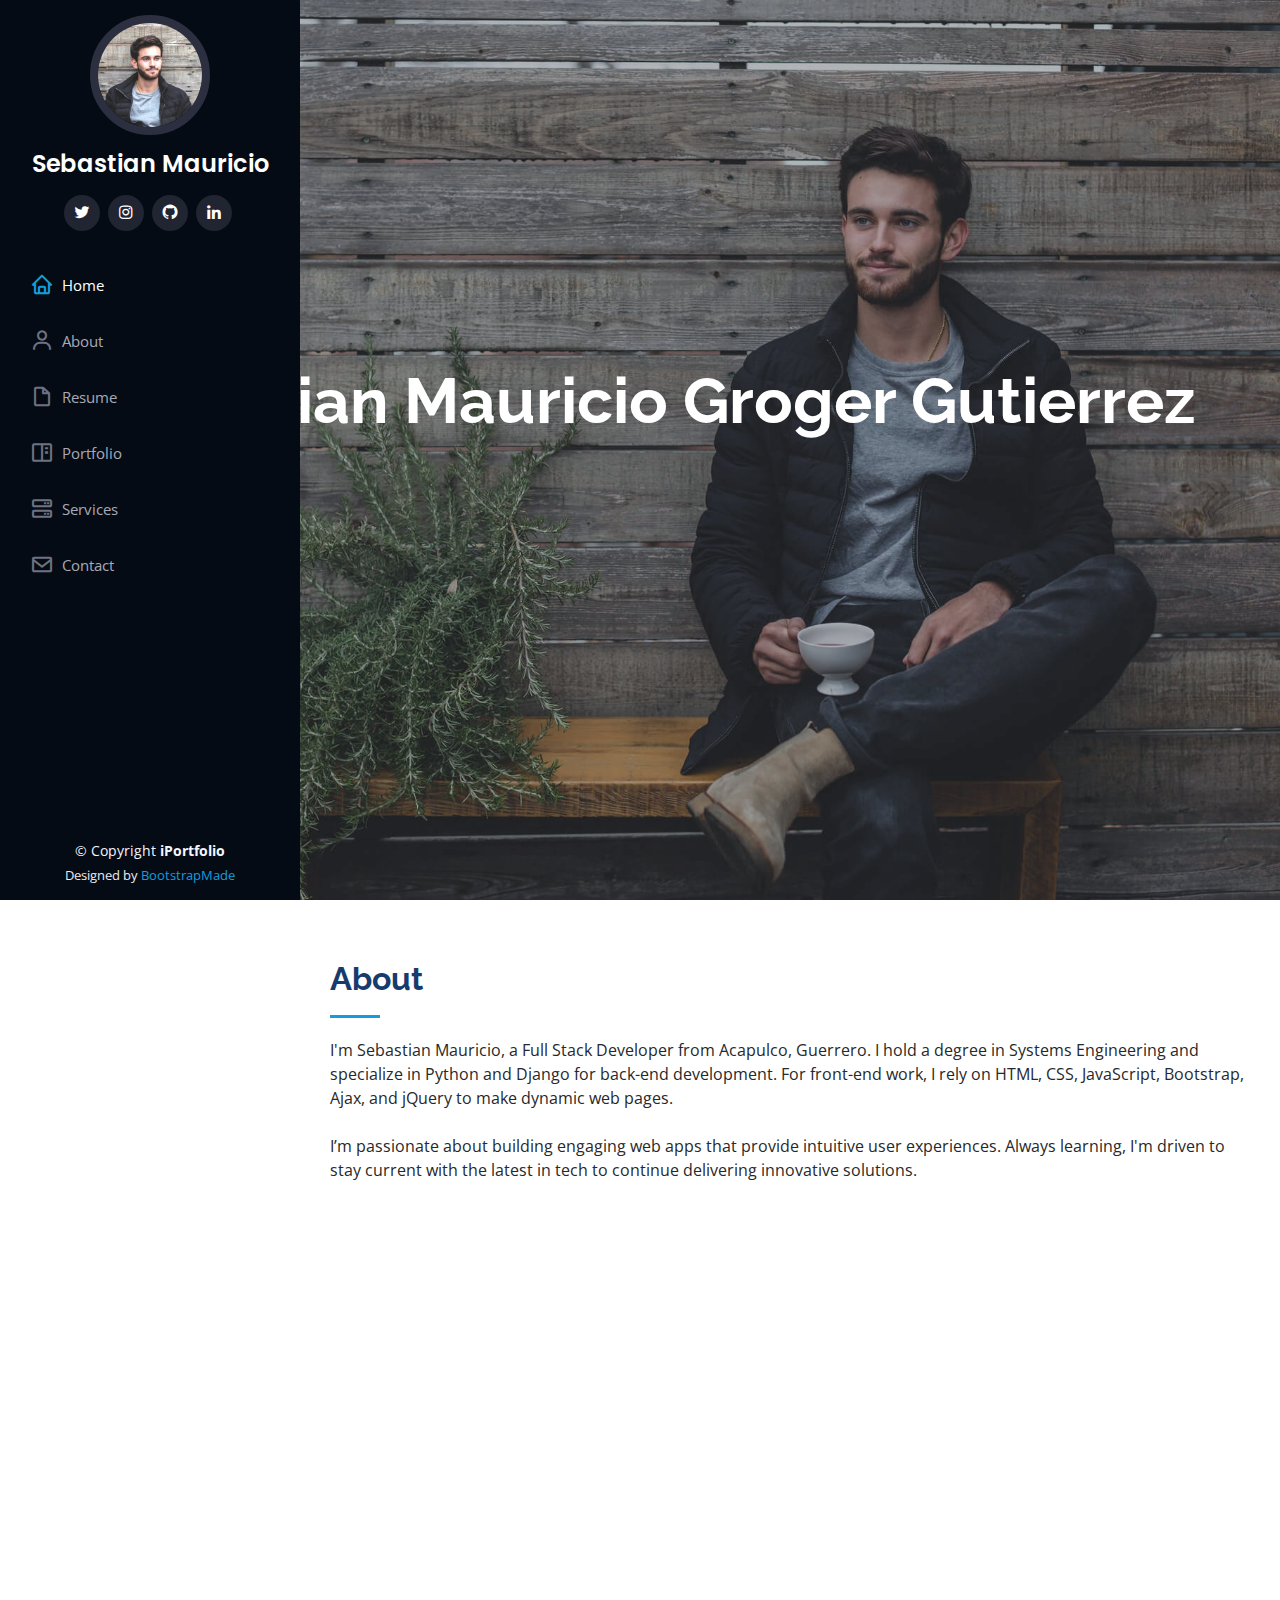
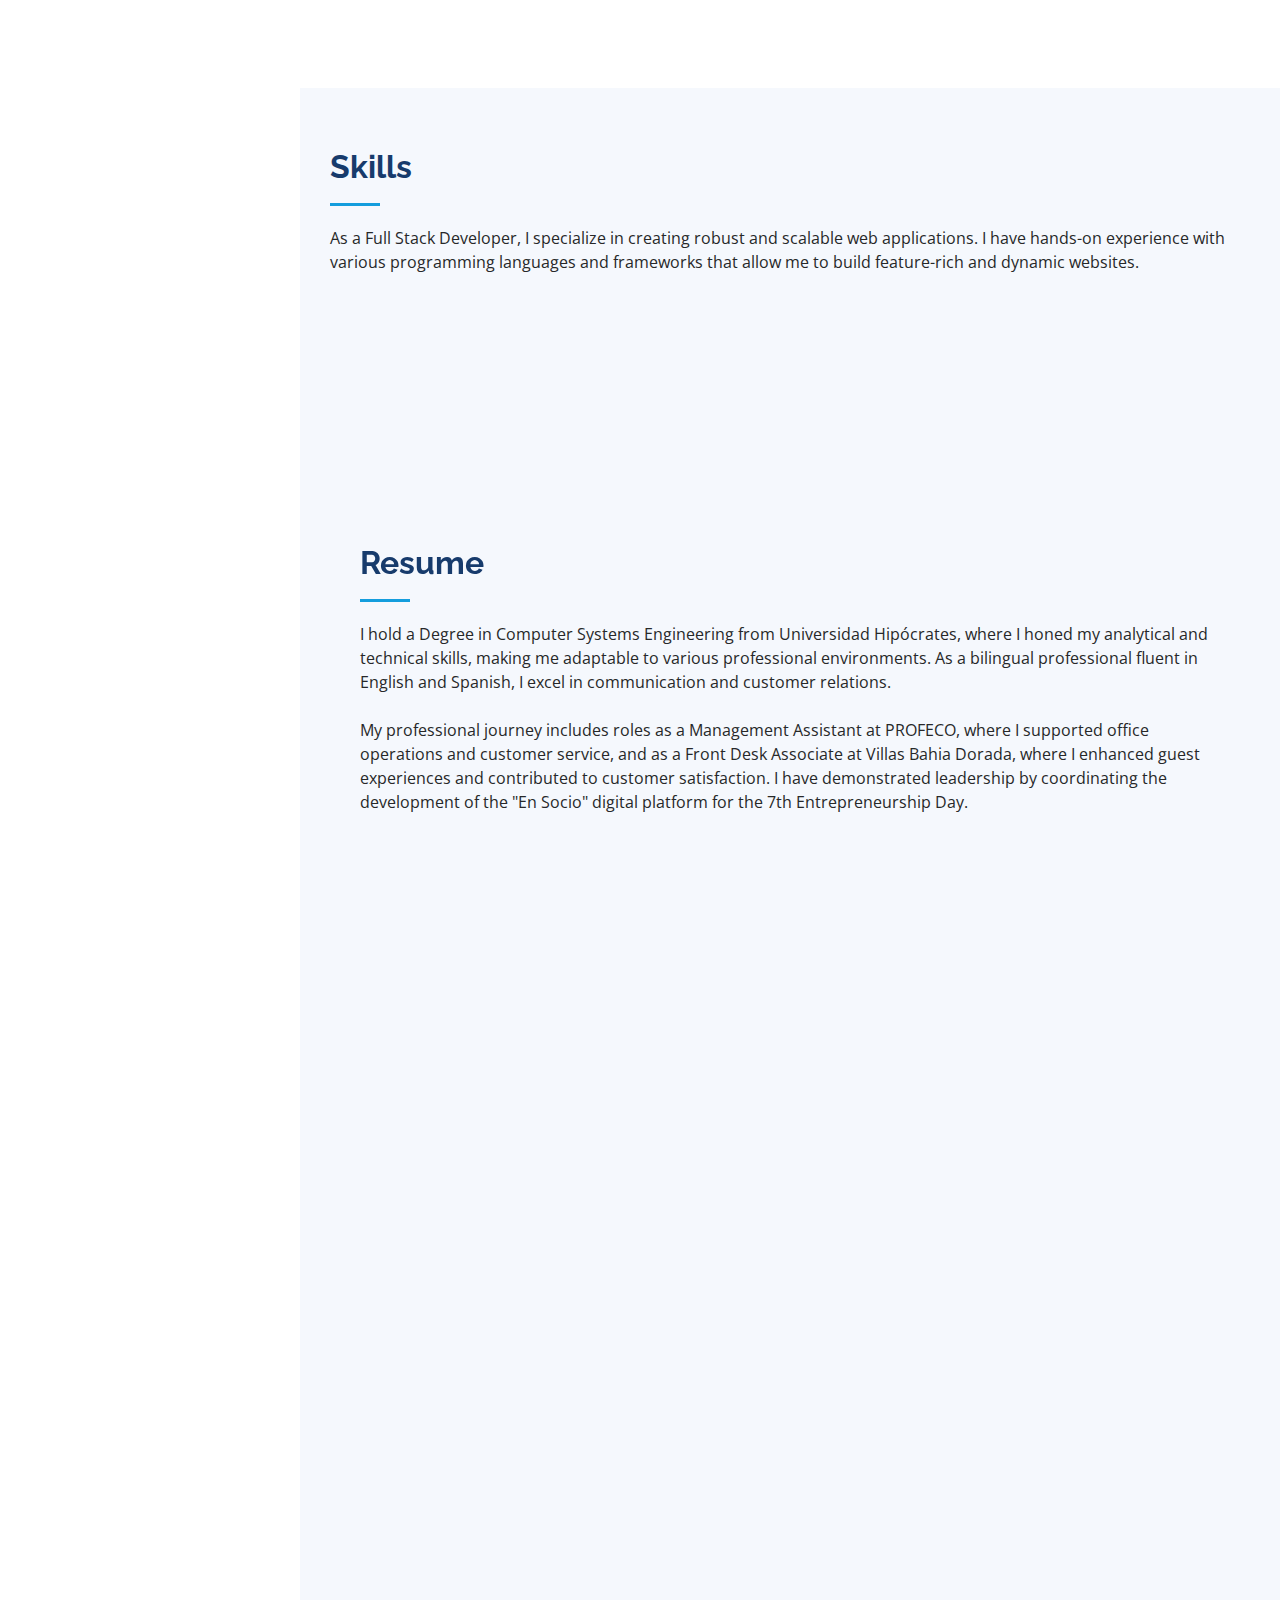
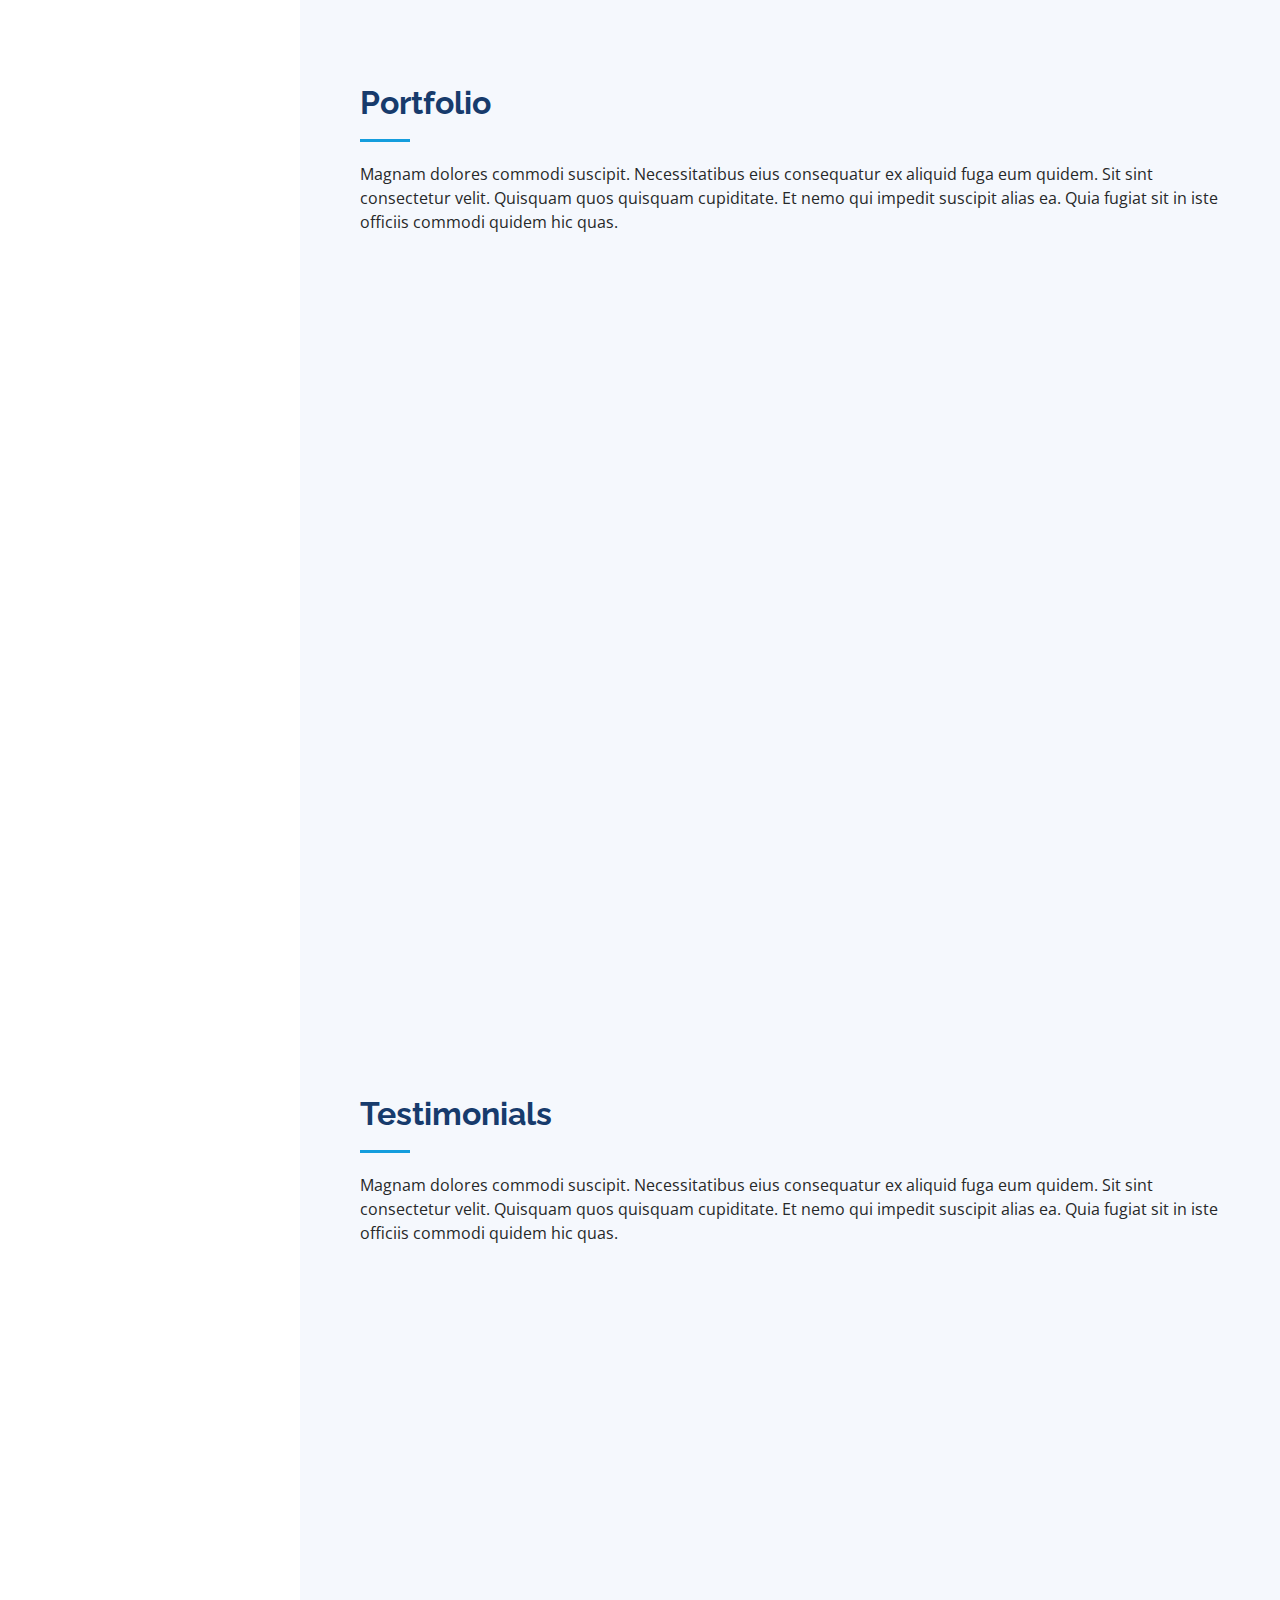
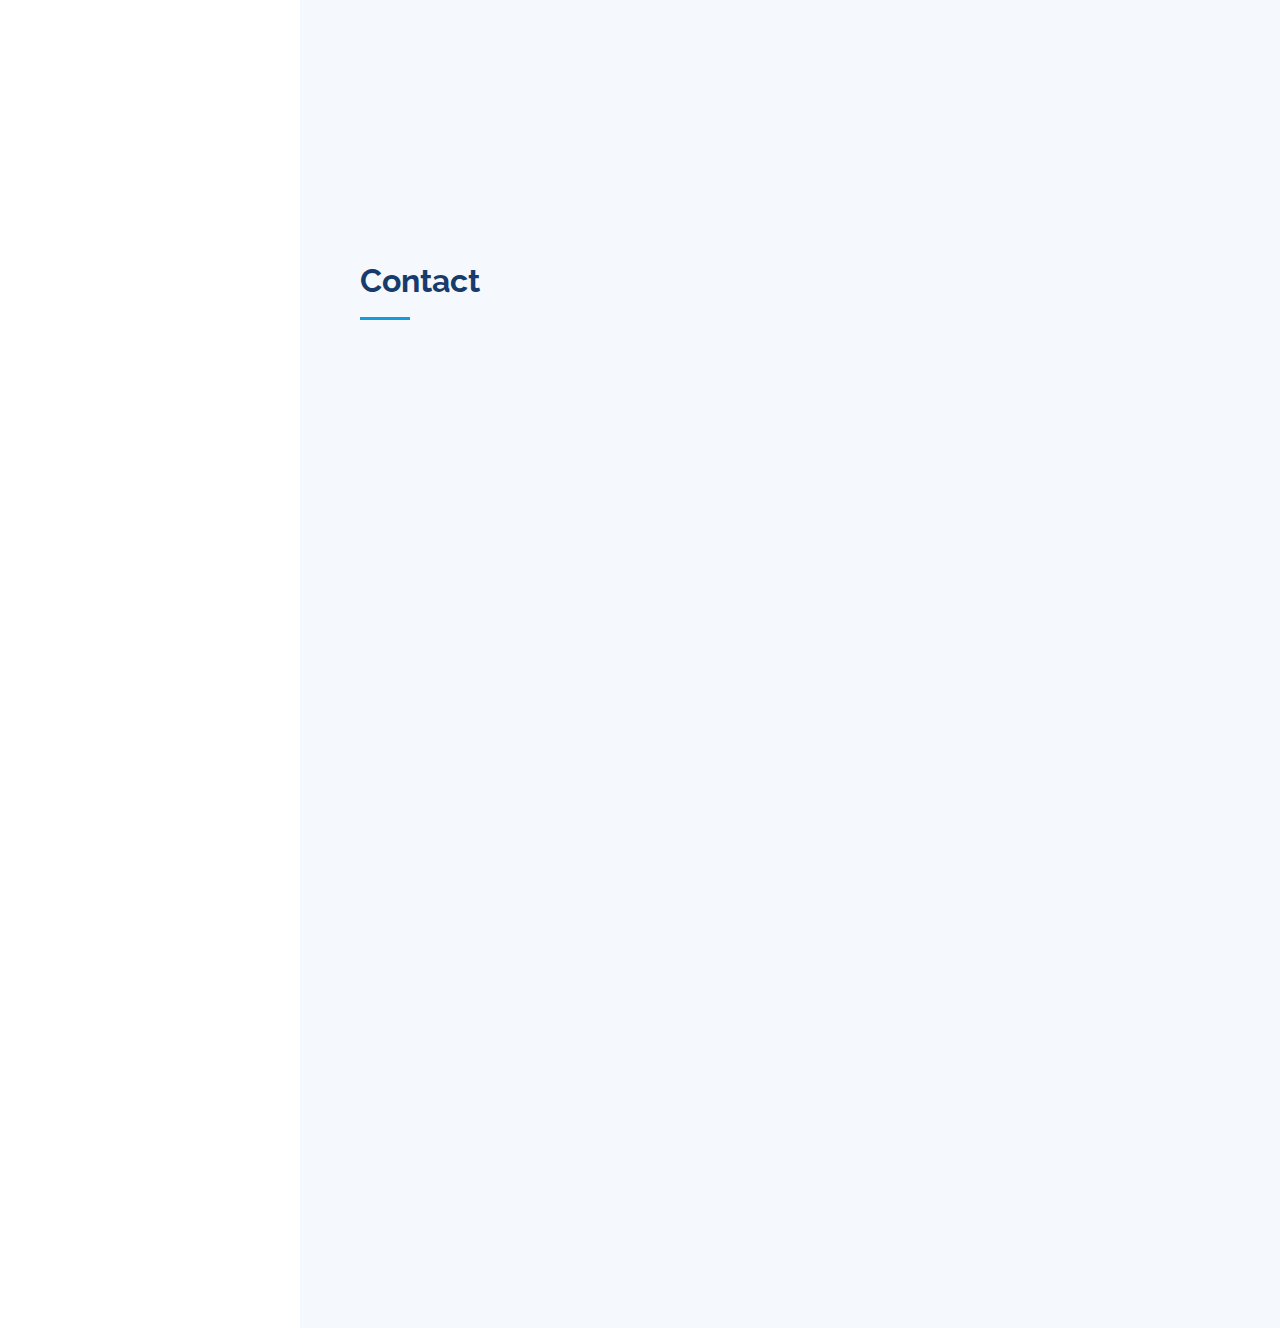
==== index.html @ 4c29c811 "first commit" ====
<!DOCTYPE html>
<html lang="en">

<head>
  <meta charset="utf-8">
  <meta content="width=device-width, initial-scale=1.0" name="viewport">

  <title>Sebastian's Portfolio</title>
  <meta content="" name="description">
  <meta content="" name="keywords">

  <!-- Favicons -->
  <link href="assets/img/favicon.png" rel="icon">
  <link href="assets/img/apple-touch-icon.png" rel="apple-touch-icon">

  <!-- Google Fonts -->
  <link href="https://fonts.googleapis.com/css?family=Open+Sans:300,300i,400,400i,600,600i,700,700i|Raleway:300,300i,400,400i,500,500i,600,600i,700,700i|Poppins:300,300i,400,400i,500,500i,600,600i,700,700i" rel="stylesheet">

  <!-- Vendor CSS Files -->
  <link href="assets/vendor/aos/aos.css" rel="stylesheet">
  <link href="assets/vendor/bootstrap/css/bootstrap.min.css" rel="stylesheet">
  <link href="assets/vendor/bootstrap-icons/bootstrap-icons.css" rel="stylesheet">
  <link href="assets/vendor/boxicons/css/boxicons.min.css" rel="stylesheet">
  <link href="assets/vendor/glightbox/css/glightbox.min.css" rel="stylesheet">
  <link href="assets/vendor/swiper/swiper-bundle.min.css" rel="stylesheet">

  <!-- Template Main CSS File -->
  <link href="assets/css/style.css" rel="stylesheet">

  <!-- =======================================================
  * Template Name: iPortfolio
  * Template URL: https://bootstrapmade.com/iportfolio-bootstrap-portfolio-websites-template/
  * Updated: Mar 17 2024 with Bootstrap v5.3.3
  * Author: BootstrapMade.com
  * License: https://bootstrapmade.com/license/
  ======================================================== -->
</head>

<body>

  <!-- ======= Mobile nav toggle button ======= -->
  <i class="bi bi-list mobile-nav-toggle d-xl-none"></i>

  <!-- ======= Header ======= -->
  <header id="header">
    <div class="d-flex flex-column">

      <div class="profile">
        <img src="assets/img/profile-img.jpg" alt="" class="img-fluid rounded-circle">
        <h1 class="text-light"><a href="index.html">Sebastian Mauricio</a></h1>
        <div class="social-links mt-3 text-center">
          <a target="_blank" href="https://twitter.com/SebasMou2000"  class="twitter"><i class="bx bxl-twitter"></i></a>
          <!-- <a target="_blank" href="#" class="facebook"><i class="bx bxl-facebook"></i></a> -->
          <a target="_blank" href="https://www.instagram.com/sebastian.success/" class="instagram"><i class="bx bxl-instagram"></i></a>
          <a target="_blank" href="https://github.com/SebastianMou" class="google-plus"><i class="bx bxl-github"></i></a>
          <a target="_blank" href="https://www.linkedin.com/in/sebastian-mauricio-339632282/" class="linkedin"><i class="bx bxl-linkedin"></i></a>
        </div>
      </div>

      <nav id="navbar" class="nav-menu navbar">
        <ul>
          <li><a href="#hero" class="nav-link scrollto active"><i class="bx bx-home"></i> <span>Home</span></a></li>
          <li><a href="#about" class="nav-link scrollto"><i class="bx bx-user"></i> <span>About</span></a></li>
          <li><a href="#resume" class="nav-link scrollto"><i class="bx bx-file-blank"></i> <span>Resume</span></a></li>
          <li><a href="#portfolio" class="nav-link scrollto"><i class="bx bx-book-content"></i> <span>Portfolio</span></a></li>
          <li><a href="#services" class="nav-link scrollto"><i class="bx bx-server"></i> <span>Services</span></a></li>
          <li><a href="#contact" class="nav-link scrollto"><i class="bx bx-envelope"></i> <span>Contact</span></a></li>
        </ul>
      </nav><!-- .nav-menu -->
    </div>
  </header><!-- End Header -->

  <!-- ======= Hero Section ======= -->
  <section id="hero" class="d-flex flex-column justify-content-center align-items-center">
    <div class="hero-container" data-aos="fade-in">
      <h1>Sebastian Mauricio Groger Gutierrez</h1>
      <p>I'm <span class="typed" data-typed-items="Systems Engineering, Full Stack Developer, Web Developer, App Developer"></span></p>
    </div>
  </section><!-- End Hero -->

  <main id="main">

    <!-- ======= About Section ======= -->
    <section id="about" class="about">
      <div class="container">

        <div class="section-title">
          <h2>About</h2>
          <p>I'm Sebastian Mauricio, a Full Stack Developer from Acapulco, Guerrero. I hold a degree in Systems Engineering and specialize in Python and Django for back-end development. For front-end work, I rely on HTML, CSS, JavaScript, Bootstrap, Ajax, and jQuery to make dynamic web pages.
            <br><br>
            I’m passionate about building engaging web apps that provide intuitive user experiences. Always learning, I'm driven to stay current with the latest in tech to continue delivering innovative solutions.
            </p>
        </div>

        <div class="row">
          <div class="col-lg-4" data-aos="fade-right">
            <img src="assets/img/profile-img.jpg" class="img-fluid" alt="">
          </div>
          <div class="col-lg-8 pt-4 pt-lg-0 content" data-aos="fade-left">
            <h3>UI/UX Designer &amp; Web Developer.</h3>
            <p class="fst-italic">
              Passionate about designing intuitive user interfaces and developing robust web applications that provide seamless user experiences.
            </p>
            <div class="row">
              <div class="col-lg-6">
                <ul>
                  <li><i class="bi bi-chevron-right"></i> <strong>Birthday:</strong> <span>8 April 2000</span></li>
                  <li><i class="bi bi-chevron-right"></i> <strong>Website:</strong> <span>www.example.com</span></li>
                  <li><i class="bi bi-chevron-right"></i> <strong>Phone:</strong> <span>+54 (744) 505-5734</span></li>
                  <li><i class="bi bi-chevron-right"></i> <strong>City:</strong> <span>Acapulco Guerrero, Mexico</span></li>
                </ul>
              </div>
              <div class="col-lg-6">
                <ul>
                  <li><i class="bi bi-chevron-right"></i> <strong>Age:</strong> <span>24</span></li>
                  <li><i class="bi bi-chevron-right"></i> <strong>Degree:</strong> <span>Bachelor's</span></li>
                  <li><i class="bi bi-chevron-right"></i> <strong>PhEmailone:</strong> <span>Sebastian_Mou@protnomail.com</span></li>
                  <li><i class="bi bi-chevron-right"></i> <strong>Freelance:</strong> <span>Available</span></li>
                </ul>
              </div>
            </div>
            <p>
              I specialize in crafting user-friendly digital solutions that empower businesses to thrive in the digital age. From designing intuitive interfaces to developing powerful backend systems, my goal is to bring innovative ideas to life.
            </p>
            <p>
                Whether working on a team or freelancing, I bring a collaborative spirit and a commitment to delivering exceptional results in every project I undertake.
            </p>
          </div>
        </div>

      </div>
    </section><!-- End About Section -->

    <!-- ======= Facts Section ======= -->
    <!-- <section id="facts" class="facts">
      <div class="container">

        <div class="section-title">
          <h2>Facts</h2>
          <p>Magnam dolores commodi suscipit. Necessitatibus eius consequatur ex aliquid fuga eum quidem. Sit sint consectetur velit. Quisquam quos quisquam cupiditate. Et nemo qui impedit suscipit alias ea. Quia fugiat sit in iste officiis commodi quidem hic quas.</p>
        </div>

        <div class="row no-gutters">

          <div class="col-lg-3 col-md-6 d-md-flex align-items-md-stretch" data-aos="fade-up">
            <div class="count-box">
              <i class="bi bi-emoji-smile"></i>
              <span data-purecounter-start="0" data-purecounter-end="232" data-purecounter-duration="1" class="purecounter"></span>
              <p><strong>Happy Clients</strong> consequuntur quae</p>
            </div>
          </div>

          <div class="col-lg-3 col-md-6 d-md-flex align-items-md-stretch" data-aos="fade-up" data-aos-delay="100">
            <div class="count-box">
              <i class="bi bi-journal-richtext"></i>
              <span data-purecounter-start="0" data-purecounter-end="521" data-purecounter-duration="1" class="purecounter"></span>
              <p><strong>Projects</strong> adipisci atque cum quia aut</p>
            </div>
          </div>

          <div class="col-lg-3 col-md-6 d-md-flex align-items-md-stretch" data-aos="fade-up" data-aos-delay="200">
            <div class="count-box">
              <i class="bi bi-headset"></i>
              <span data-purecounter-start="0" data-purecounter-end="1453" data-purecounter-duration="1" class="purecounter"></span>
              <p><strong>Hours Of Support</strong> aut commodi quaerat</p>
            </div>
          </div>

          <div class="col-lg-3 col-md-6 d-md-flex align-items-md-stretch" data-aos="fade-up" data-aos-delay="300">
            <div class="count-box">
              <i class="bi bi-people"></i>
              <span data-purecounter-start="0" data-purecounter-end="32" data-purecounter-duration="1" class="purecounter"></span>
              <p><strong>Hard Workers</strong> rerum asperiores dolor</p>
            </div>
          </div>

        </div>

      </div>
    </section> --> 

    <!-- ======= Skills Section ======= -->
    <section id="skills" class="skills section-bg">
      <div class="container">

        <div class="section-title">
          <h2>Skills</h2>
          <p>
              As a Full Stack Developer, I specialize in creating robust and scalable web applications. I have hands-on experience with various programming languages and frameworks that allow me to build feature-rich and dynamic websites.
          </p>
      </div>
      
      <div class="row skills-content">
      
          <div class="col-lg-6" data-aos="fade-up">
              <div class="progress">
                  <span class="skill">HTML <i class="val">100%</i></span>
                  <div class="progress-bar-wrap">
                      <div class="progress-bar" role="progressbar" aria-valuenow="100" aria-valuemin="0" aria-valuemax="100"></div>
                  </div>
              </div>
      
              <div class="progress">
                  <span class="skill">CSS <i class="val">90%</i></span>
                  <div class="progress-bar-wrap">
                      <div class="progress-bar" role="progressbar" aria-valuenow="90" aria-valuemin="0" aria-valuemax="100"></div>
                  </div>
              </div>
      
              <div class="progress">
                  <span class="skill">JavaScript <i class="val">60%</i></span>
                  <div class="progress-bar-wrap">
                      <div class="progress-bar" role="progressbar" aria-valuenow="80" aria-valuemin="0" aria-valuemax="100"></div>
                  </div>
              </div>
          </div>
      
          <div class="col-lg-6" data-aos="fade-up" data-aos-delay="100">
              <div class="progress">
                  <span class="skill">Python/Django <i class="val">85%</i></span>
                  <div class="progress-bar-wrap">
                      <div class="progress-bar" role="progressbar" aria-valuenow="85" aria-valuemin="0" aria-valuemax="100"></div>
                  </div>
              </div>
      
              <div class="progress">
                  <span class="skill">Bootstrap <i class="val">90%</i></span>
                  <div class="progress-bar-wrap">
                      <div class="progress-bar" role="progressbar" aria-valuenow="90" aria-valuemin="0" aria-valuemax="100"></div>
                  </div>
              </div>
      
              <div class="progress">
                  <span class="skill">Linux <i class="val">30%</i></span>
                  <div class="progress-bar-wrap">
                      <div class="progress-bar" role="progressbar" aria-valuenow="70" aria-valuemin="0" aria-valuemax="100"></div>
                  </div>
              </div>
          </div>
      </div>
      <!-- End Skills Section -->

    <!-- ======= Resume Section ======= -->
    <section id="resume" class="resume">
      <div class="container">

        <div class="section-title">
          <h2>Resume</h2>
          <p>I hold a Degree in Computer Systems Engineering from Universidad Hipócrates, where I honed my analytical and technical skills, making me adaptable to various professional environments. As a bilingual professional fluent in English and Spanish, I excel in communication and customer relations.</p>
          <br>
          <p>
            My professional journey includes roles as a Management Assistant at PROFECO, where I supported office operations and customer service, and as a Front Desk Associate at Villas Bahia Dorada, where I enhanced guest experiences and contributed to customer satisfaction. I have demonstrated leadership by coordinating the development of the "En Socio" digital platform for the 7th Entrepreneurship Day.
          </p>
        </div>

        <div class="row">
          <div class="col-lg-6" data-aos="fade-up">
            <h3 class="resume-title">Sumary</h3>
            <div class="resume-item pb-0">
              <h4>Sebastian Mauricio Groger Gutierrez</h4>
              <p><em>Motivated professional with a strong background in customer service and technical skills, aiming to leverage these strengths in dynamic roles. Proven in building positive relationships and driving projects to success.</em></p>
              <ul>
                  <li>Acapuclo Guerrero, Mexico</li>
                  <li>52+(744) 505-5734</li>
                  <li>Sebastian_Mou@protonmail.com</li>
              </ul>
          </div>
          

            <h3 class="resume-title">Education</h3>
            <div class="resume-item">
              <h4>Degree in Computer Systems Engineering</h4>
              <h5>2019 - 2023</h5>
              <p><em>Universidad Hipócrates, Acapulco, Mexico</em></p>
              <p>
                  Focused on developing analytical and technical skills, adaptable to various professional environments.
                  <a href="https://www.uhipocrates.edu.mx/2023/08/09/exitosas-defensas-de-tesis-de-la-licenciatura-en-ingenieria-en-sistemas-computacionales" target="_blank">Read More</a>
              </p>
          </div>
          <div class="resume-item">
              <h4>High School Diploma</h4>
              <h5>2017</h5>
              <p><em>Secretariat of Public Education, Mexico</em></p>
          </div>
          </div>
          <div class="col-lg-6" data-aos="fade-up" data-aos-delay="100">
            <h3 class="resume-title">Professional Experience</h3>
            <div class="resume-item">
              <h4>Management Assistant</h4>
              <h5>Jan 2021 - Dec 2023</h5>
              <p><em>PROFECO (Mexican Government Agency)</em></p>
              <ul>
                  <li>Supported office operations and customer service, handling inquiries and providing information.</li>
                  <li>Managed documentation and administrative tasks, showcasing organizational and time management skills.</li>
              </ul>
            </div>
            <div class="resume-item">
              <h4>Front Desk Associate</h4>
              <h5>Feb 2018 - Jan 2020</h5>
              <p><em>Villas Bahia Dorada (Hotel Business)</em></p>
              <ul>
                  <li>Delivered exceptional customer service, creating a welcoming environment for guests.</li>
                  <li>Quickly addressed and resolved guest inquiries, demonstrating problem-solving and interpersonal skills.</li>
                  <li>Assisted in promotional activities and events, contributing to an increase in guest satisfaction and repeat visits.</li>
              </ul>
            </div>
          </div>
        </div>

      </div>
    </section><!-- End Resume Section -->

    <!-- ======= Portfolio Section ======= -->
    <section id="portfolio" class="portfolio section-bg">
      <div class="container">

        <div class="section-title">
          <h2>Portfolio</h2>
          <p>Magnam dolores commodi suscipit. Necessitatibus eius consequatur ex aliquid fuga eum quidem. Sit sint consectetur velit. Quisquam quos quisquam cupiditate. Et nemo qui impedit suscipit alias ea. Quia fugiat sit in iste officiis commodi quidem hic quas.</p>
        </div>

        <div class="row" data-aos="fade-up">
          <div class="col-lg-12 d-flex justify-content-center">
            <ul id="portfolio-flters">
              <li data-filter="*" class="filter-active">All</li>
              <li data-filter=".filter-app">App</li>
              <li data-filter=".filter-card">Card</li>
              <li data-filter=".filter-web">Web</li>
            </ul>
          </div>
        </div>

        <div class="row portfolio-container" data-aos="fade-up" data-aos-delay="100">

          <div class="col-lg-4 col-md-6 portfolio-item filter-app">
            <div class="portfolio-wrap">
              <img src="assets/img/portfolio/ensocio_home.png" class="img-fluid" alt="">
              <div class="portfolio-links">
                <a href="assets/img/portfolio/portfolio-1.jpg" data-gallery="portfolioGallery" class="portfolio-lightbox" title="App 1"><i class="bx bx-plus"></i></a>
                <a href="portfolio-details-ensocio.html" title="More Details"><i class="bx bx-link"></i></a>
              </div>
            </div>
          </div>

          <div class="col-lg-4 col-md-6 portfolio-item filter-web">
            <div class="portfolio-wrap">
              <img src="assets/img/portfolio/hiddenS.png" class="img-fluid" alt="">
              <div class="portfolio-links">
                <a href="assets/img/portfolio/portfolio-2.jpg" data-gallery="portfolioGallery" class="portfolio-lightbox" title="Web 3"><i class="bx bx-plus"></i></a>
                <a href="portfolio-details-django_chatting_app.html" title="More Details"><i class="bx bx-link"></i></a>
              </div>
            </div>
          </div>

          <div class="col-lg-4 col-md-6 portfolio-item filter-app">
            <div class="portfolio-wrap">
              <img src="assets/img/portfolio/wwins_login.png" class="img-fluid" alt="">
              <div class="portfolio-links">
                <a href="assets/img/portfolio/portfolio-3.jpg" data-gallery="portfolioGallery" class="portfolio-lightbox" title="App 2"><i class="bx bx-plus"></i></a>
                <a href="portfolio-details-wwins.html" title="More Details"><i class="bx bx-link"></i></a>
              </div>
            </div>
          </div>

          <div class="col-lg-4 col-md-6 portfolio-item filter-card">
            <div class="portfolio-wrap">
              <img src="assets/img/portfolio/Screenshot 2024-04-20 185433.png" class="img-fluid" alt="">
              <div class="portfolio-links">
                <a href="assets/img/portfolio/portfolio-4.jpg" data-gallery="portfolioGallery" class="portfolio-lightbox" title="Card 2"><i class="bx bx-plus"></i></a>
                <a href="portfolio-details-shop.html" title="More Details"><i class="bx bx-link"></i></a>
              </div>
            </div>
          </div>

          <div class="col-lg-4 col-md-6 portfolio-item filter-web">
            <div class="portfolio-wrap">
              <img src="assets/img/portfolio/portfolio-5.jpg" class="img-fluid" alt="">
              <div class="portfolio-links">
                <a href="assets/img/portfolio/portfolio-5.jpg" data-gallery="portfolioGallery" class="portfolio-lightbox" title="Web 2"><i class="bx bx-plus"></i></a>
                <a href="portfolio-details.html" title="More Details"><i class="bx bx-link"></i></a>
              </div>
            </div>
          </div>

          <div class="col-lg-4 col-md-6 portfolio-item filter-app">
            <div class="portfolio-wrap">
              <img src="assets/img/portfolio/portfolio-6.jpg" class="img-fluid" alt="">
              <div class="portfolio-links">
                <a href="assets/img/portfolio/portfolio-6.jpg" data-gallery="portfolioGallery" class="portfolio-lightbox" title="App 3"><i class="bx bx-plus"></i></a>
                <a href="portfolio-details.html" title="More Details"><i class="bx bx-link"></i></a>
              </div>
            </div>
          </div>

          <div class="col-lg-4 col-md-6 portfolio-item filter-card">
            <div class="portfolio-wrap">
              <img src="assets/img/portfolio/portfolio-7.jpg" class="img-fluid" alt="">
              <div class="portfolio-links">
                <a href="assets/img/portfolio/portfolio-7.jpg" data-gallery="portfolioGallery" class="portfolio-lightbox" title="Card 1"><i class="bx bx-plus"></i></a>
                <a href="portfolio-details.html" title="More Details"><i class="bx bx-link"></i></a>
              </div>
            </div>
          </div>

          <div class="col-lg-4 col-md-6 portfolio-item filter-card">
            <div class="portfolio-wrap">
              <img src="assets/img/portfolio/portfolio-8.jpg" class="img-fluid" alt="">
              <div class="portfolio-links">
                <a href="assets/img/portfolio/portfolio-8.jpg" data-gallery="portfolioGallery" class="portfolio-lightbox" title="Card 3"><i class="bx bx-plus"></i></a>
                <a href="portfolio-details.html" title="More Details"><i class="bx bx-link"></i></a>
              </div>
            </div>
          </div>

          <div class="col-lg-4 col-md-6 portfolio-item filter-web">
            <div class="portfolio-wrap">
              <img src="assets/img/portfolio/portfolio-9.jpg" class="img-fluid" alt="">
              <div class="portfolio-links">
                <a href="assets/img/portfolio/portfolio-9.jpg" data-gallery="portfolioGallery" class="portfolio-lightbox" title="Web 3"><i class="bx bx-plus"></i></a>
                <a href="portfolio-details.html" title="More Details"><i class="bx bx-link"></i></a>
              </div>
            </div>
          </div>

        </div>

      </div>
    </section><!-- End Portfolio Section -->

    <!-- ======= Services Section ======= -->
    <!-- <section id="services" class="services">
      <div class="container">

        <div class="section-title">
          <h2>Services</h2>
          <p>Magnam dolores commodi suscipit. Necessitatibus eius consequatur ex aliquid fuga eum quidem. Sit sint consectetur velit. Quisquam quos quisquam cupiditate. Et nemo qui impedit suscipit alias ea. Quia fugiat sit in iste officiis commodi quidem hic quas.</p>
        </div>

        <div class="row">
          <div class="col-lg-4 col-md-6 icon-box" data-aos="fade-up">
            <div class="icon"><i class="bi bi-briefcase"></i></div>
            <h4 class="title"><a href="">Lorem Ipsum</a></h4>
            <p class="description">Voluptatum deleniti atque corrupti quos dolores et quas molestias excepturi sint occaecati cupiditate non provident</p>
          </div>
          <div class="col-lg-4 col-md-6 icon-box" data-aos="fade-up" data-aos-delay="100">
            <div class="icon"><i class="bi bi-card-checklist"></i></div>
            <h4 class="title"><a href="">Dolor Sitema</a></h4>
            <p class="description">Minim veniam, quis nostrud exercitation ullamco laboris nisi ut aliquip ex ea commodo consequat tarad limino ata</p>
          </div>
          <div class="col-lg-4 col-md-6 icon-box" data-aos="fade-up" data-aos-delay="200">
            <div class="icon"><i class="bi bi-bar-chart"></i></div>
            <h4 class="title"><a href="">Sed ut perspiciatis</a></h4>
            <p class="description">Duis aute irure dolor in reprehenderit in voluptate velit esse cillum dolore eu fugiat nulla pariatur</p>
          </div>
          <div class="col-lg-4 col-md-6 icon-box" data-aos="fade-up" data-aos-delay="300">
            <div class="icon"><i class="bi bi-binoculars"></i></div>
            <h4 class="title"><a href="">Magni Dolores</a></h4>
            <p class="description">Excepteur sint occaecat cupidatat non proident, sunt in culpa qui officia deserunt mollit anim id est laborum</p>
          </div>
          <div class="col-lg-4 col-md-6 icon-box" data-aos="fade-up" data-aos-delay="400">
            <div class="icon"><i class="bi bi-brightness-high"></i></div>
            <h4 class="title"><a href="">Nemo Enim</a></h4>
            <p class="description">At vero eos et accusamus et iusto odio dignissimos ducimus qui blanditiis praesentium voluptatum deleniti atque</p>
          </div>
          <div class="col-lg-4 col-md-6 icon-box" data-aos="fade-up" data-aos-delay="500">
            <div class="icon"><i class="bi bi-calendar4-week"></i></div>
            <h4 class="title"><a href="">Eiusmod Tempor</a></h4>
            <p class="description">Et harum quidem rerum facilis est et expedita distinctio. Nam libero tempore, cum soluta nobis est eligendi</p>
          </div>
        </div>

      </div>
    </section> -->
    <!-- End Services Section -->

    <!-- ======= Testimonials Section ======= -->
    <section id="testimonials" class="testimonials section-bg">
      <div class="container">

        <div class="section-title">
          <h2>Testimonials</h2>
          <p>Magnam dolores commodi suscipit. Necessitatibus eius consequatur ex aliquid fuga eum quidem. Sit sint consectetur velit. Quisquam quos quisquam cupiditate. Et nemo qui impedit suscipit alias ea. Quia fugiat sit in iste officiis commodi quidem hic quas.</p>
        </div>

        <div class="testimonials-slider swiper" data-aos="fade-up" data-aos-delay="100">
          <div class="swiper-wrapper">

            <div class="swiper-slide">
              <div class="testimonial-item" data-aos="fade-up">
                <p>
                  <i class="bx bxs-quote-alt-left quote-icon-left"></i>
                  Proin iaculis purus consequat sem cure digni ssim donec porttitora entum suscipit rhoncus. Accusantium quam, ultricies eget id, aliquam eget nibh et. Maecen aliquam, risus at semper.
                  <i class="bx bxs-quote-alt-right quote-icon-right"></i>
                </p>
                <img src="assets/img/testimonials/testimonials-1.jpg" class="testimonial-img" alt="">
                <h3>Saul Goodman</h3>
                <h4>Ceo &amp; Founder</h4>
              </div>
            </div><!-- End testimonial item -->

            <div class="swiper-slide">
              <div class="testimonial-item" data-aos="fade-up" data-aos-delay="100">
                <p>
                  <i class="bx bxs-quote-alt-left quote-icon-left"></i>
                  Export tempor illum tamen malis malis eram quae irure esse labore quem cillum quid cillum eram malis quorum velit fore eram velit sunt aliqua noster fugiat irure amet legam anim culpa.
                  <i class="bx bxs-quote-alt-right quote-icon-right"></i>
                </p>
                <img src="assets/img/testimonials/testimonials-2.jpg" class="testimonial-img" alt="">
                <h3>Sara Wilsson</h3>
                <h4>Designer</h4>
              </div>
            </div><!-- End testimonial item -->

            <div class="swiper-slide">
              <div class="testimonial-item" data-aos="fade-up" data-aos-delay="200">
                <p>
                  <i class="bx bxs-quote-alt-left quote-icon-left"></i>
                  Enim nisi quem export duis labore cillum quae magna enim sint quorum nulla quem veniam duis minim tempor labore quem eram duis noster aute amet eram fore quis sint minim.
                  <i class="bx bxs-quote-alt-right quote-icon-right"></i>
                </p>
                <img src="assets/img/testimonials/testimonials-3.jpg" class="testimonial-img" alt="">
                <h3>Jena Karlis</h3>
                <h4>Store Owner</h4>
              </div>
            </div><!-- End testimonial item -->

            <div class="swiper-slide">
              <div class="testimonial-item" data-aos="fade-up" data-aos-delay="300">
                <p>
                  <i class="bx bxs-quote-alt-left quote-icon-left"></i>
                  Fugiat enim eram quae cillum dolore dolor amet nulla culpa multos export minim fugiat minim velit minim dolor enim duis veniam ipsum anim magna sunt elit fore quem dolore labore illum veniam.
                  <i class="bx bxs-quote-alt-right quote-icon-right"></i>
                </p>
                <img src="assets/img/testimonials/testimonials-4.jpg" class="testimonial-img" alt="">
                <h3>Matt Brandon</h3>
                <h4>Freelancer</h4>
              </div>
            </div><!-- End testimonial item -->

            <div class="swiper-slide">
              <div class="testimonial-item" data-aos="fade-up" data-aos-delay="400">
                <p>
                  <i class="bx bxs-quote-alt-left quote-icon-left"></i>
                  Quis quorum aliqua sint quem legam fore sunt eram irure aliqua veniam tempor noster veniam enim culpa labore duis sunt culpa nulla illum cillum fugiat legam esse veniam culpa fore nisi cillum quid.
                  <i class="bx bxs-quote-alt-right quote-icon-right"></i>
                </p>
                <img src="assets/img/testimonials/testimonials-5.jpg" class="testimonial-img" alt="">
                <h3>John Larson</h3>
                <h4>Entrepreneur</h4>
              </div>
            </div><!-- End testimonial item -->

          </div>
          <div class="swiper-pagination"></div>
        </div>

      </div>
    </section><!-- End Testimonials Section -->

    <!-- ======= Contact Section ======= -->
    <section id="contact" class="contact">
      <div class="container">

        <div class="section-title">
          <h2>Contact</h2>
        </div>

        <div class="row" data-aos="fade-in">

          <div class="col-lg-5 d-flex align-items-stretch">
            <div class="info">
              <div class="address">
                <i class="bi bi-geo-alt"></i>
                <h4>Location:</h4>
                <p>Mexico Acapulco</p>
              </div>

              <div class="email">
                <i class="bi bi-envelope"></i>
                <h4>Email:</h4>
                <p>Sebastian_MoU@protonmail.com</p>
              </div>

              <div class="phone">
                <i class="bi bi-phone"></i>
                <h4>Call:</h4>
                <p>+52 (744) 505-5734</p>
              </div>

              <iframe src="https://www.google.com/maps/embed?pb=!1m18!1m12!1m3!1d3818.856285848596!2d-99.90717052522416!3d16.833484183962348!2m3!1f0!2f0!3f0!3m2!1i1024!2i768!4f13.1!3m3!1m2!1s0x85caf7d034e5e007%3A0x2248ee756364b5d8!2sCaleta%20playa!5e0!3m2!1sen!2smx!4v1715116973619!5m2!1sen!2smx" width="600" height="450" style="border:0;" allowfullscreen="" loading="lazy" referrerpolicy="no-referrer-when-downgrade"></iframe>
            </div>

          </div>

          <div class="col-lg-7 mt-5 mt-lg-0 d-flex align-items-stretch">
            <form action="forms/contact.php" method="post" role="form" class="php-email-form">
              <div class="row">
                <div class="form-group col-md-6">
                  <label for="name">Your Name</label>
                  <input type="text" name="name" class="form-control" id="name" required>
                </div>
                <div class="form-group col-md-6">
                  <label for="name">Your Email</label>
                  <input type="email" class="form-control" name="email" id="email" required>
                </div>
              </div>
              <div class="form-group">
                <label for="name">Subject</label>
                <input type="text" class="form-control" name="subject" id="subject" required>
              </div>
              <div class="form-group">
                <label for="name">Message</label>
                <textarea class="form-control" name="message" rows="10" required></textarea>
              </div>
              <div class="my-3">
                <div class="loading">Loading</div>
                <div class="error-message"></div>
                <div class="sent-message">Your message has been sent. Thank you!</div>
              </div>
              <div class="text-center"><button type="submit">Send Message</button></div>
            </form>
          </div>

        </div>

      </div>
    </section><!-- End Contact Section -->

  </main><!-- End #main -->

  <!-- ======= Footer ======= -->
  <footer id="footer">
    <div class="container">
      <div class="copyright">
        &copy; Copyright <strong><span>iPortfolio</span></strong>
      </div>
      <div class="credits">
        <!-- All the links in the footer should remain intact. -->
        <!-- You can delete the links only if you purchased the pro version. -->
        <!-- Licensing information: https://bootstrapmade.com/license/ -->
        <!-- Purchase the pro version with working PHP/AJAX contact form: https://bootstrapmade.com/iportfolio-bootstrap-portfolio-websites-template/ -->
        Designed by <a href="https://bootstrapmade.com/">BootstrapMade</a>
      </div>
    </div>
  </footer><!-- End  Footer -->

  <a href="#" class="back-to-top d-flex align-items-center justify-content-center"><i class="bi bi-arrow-up-short"></i></a>

  <!-- Vendor JS Files -->
  <script src="assets/vendor/purecounter/purecounter_vanilla.js"></script>
  <script src="assets/vendor/aos/aos.js"></script>
  <script src="assets/vendor/bootstrap/js/bootstrap.bundle.min.js"></script>
  <script src="assets/vendor/glightbox/js/glightbox.min.js"></script>
  <script src="assets/vendor/isotope-layout/isotope.pkgd.min.js"></script>
  <script src="assets/vendor/swiper/swiper-bundle.min.js"></script>
  <script src="assets/vendor/typed.js/typed.umd.js"></script>
  <script src="assets/vendor/waypoints/noframework.waypoints.js"></script>
  <script src="assets/vendor/php-email-form/validate.js"></script>

  <!-- Template Main JS File -->
  <script src="assets/js/main.js"></script>

</body>

</html>
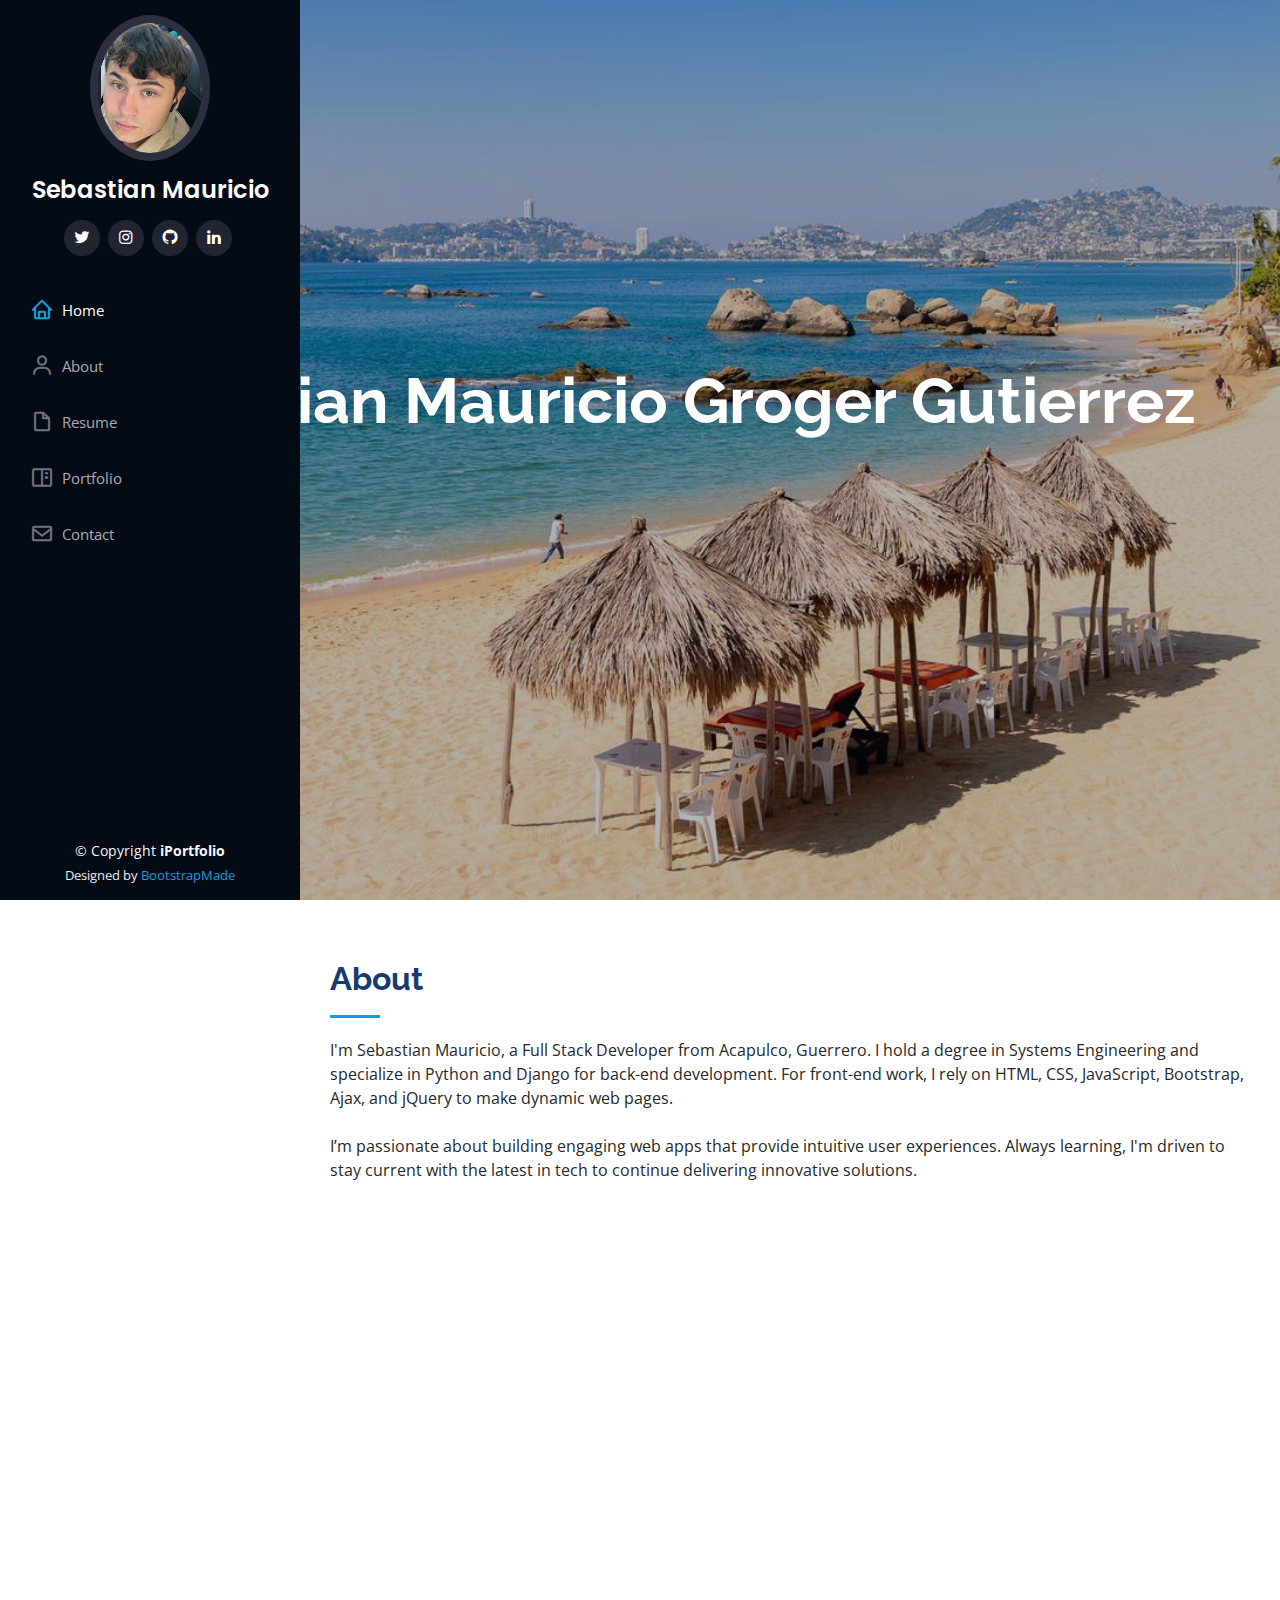
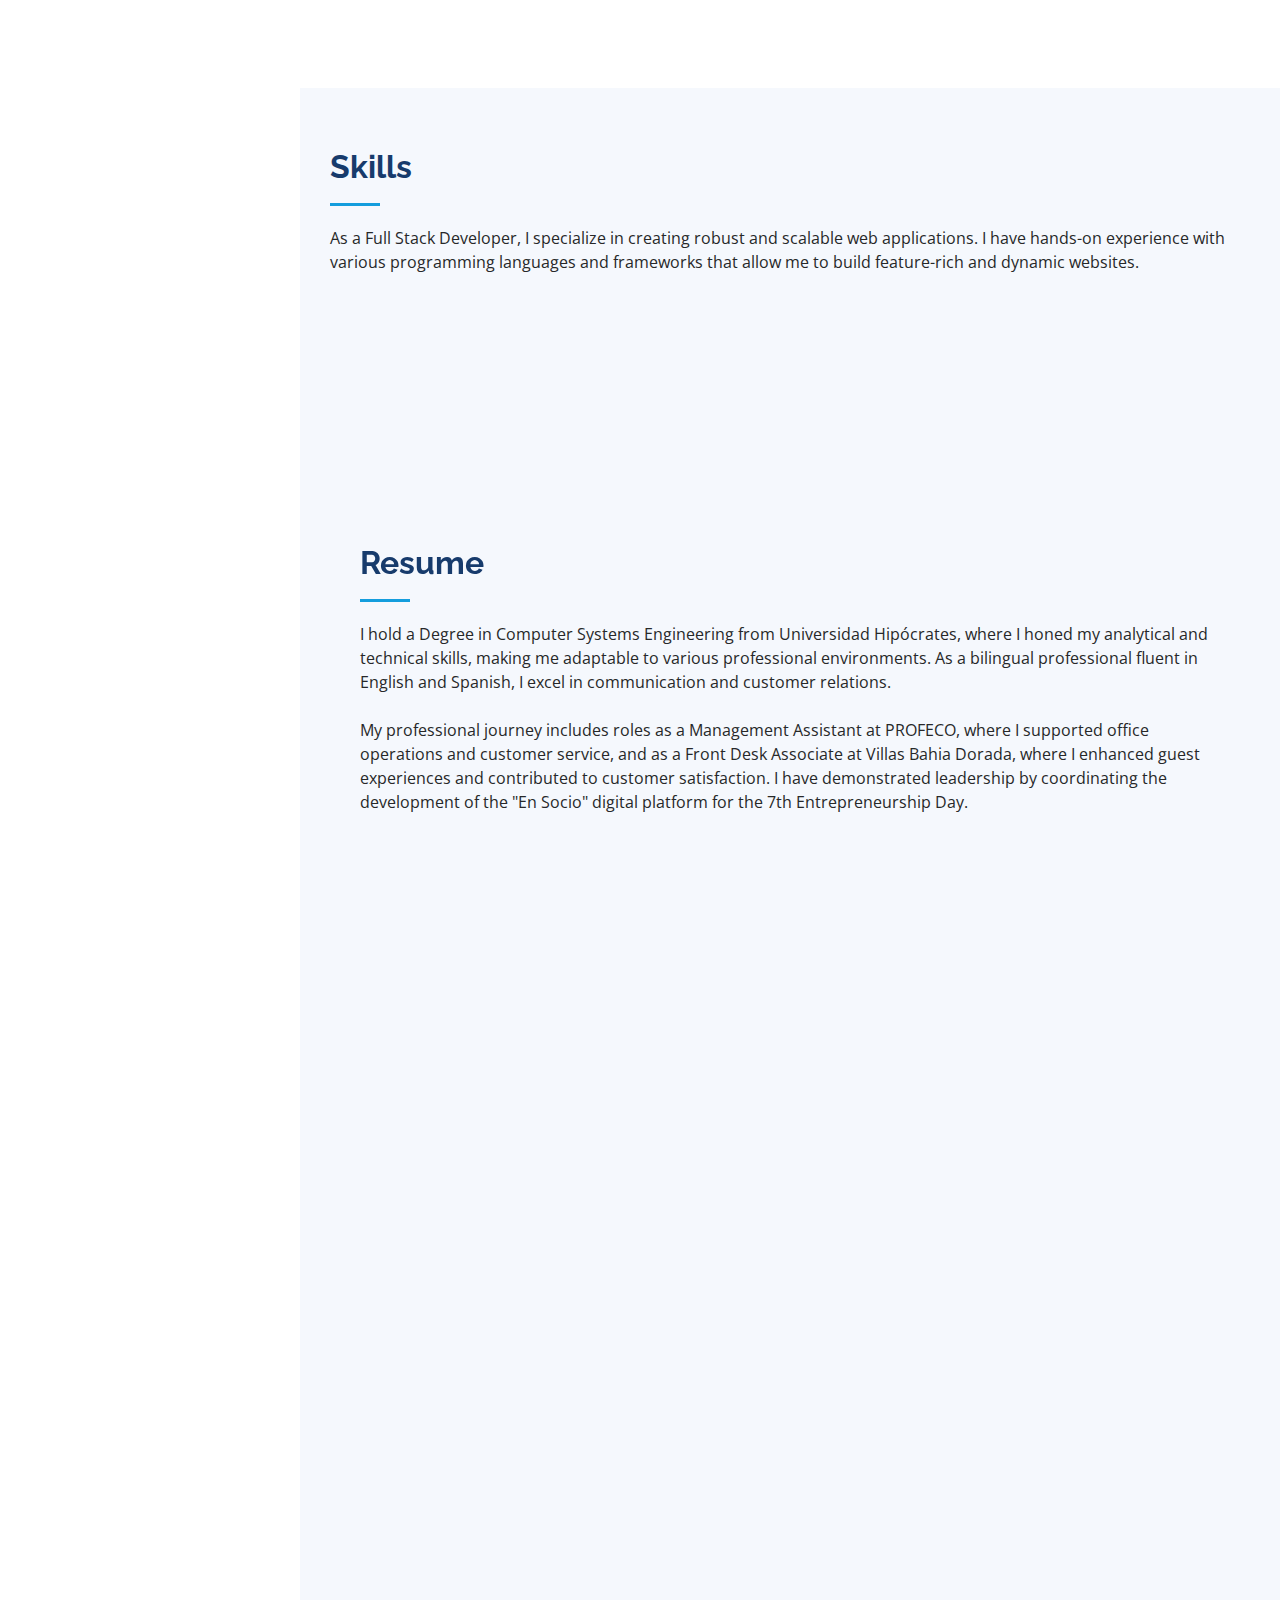
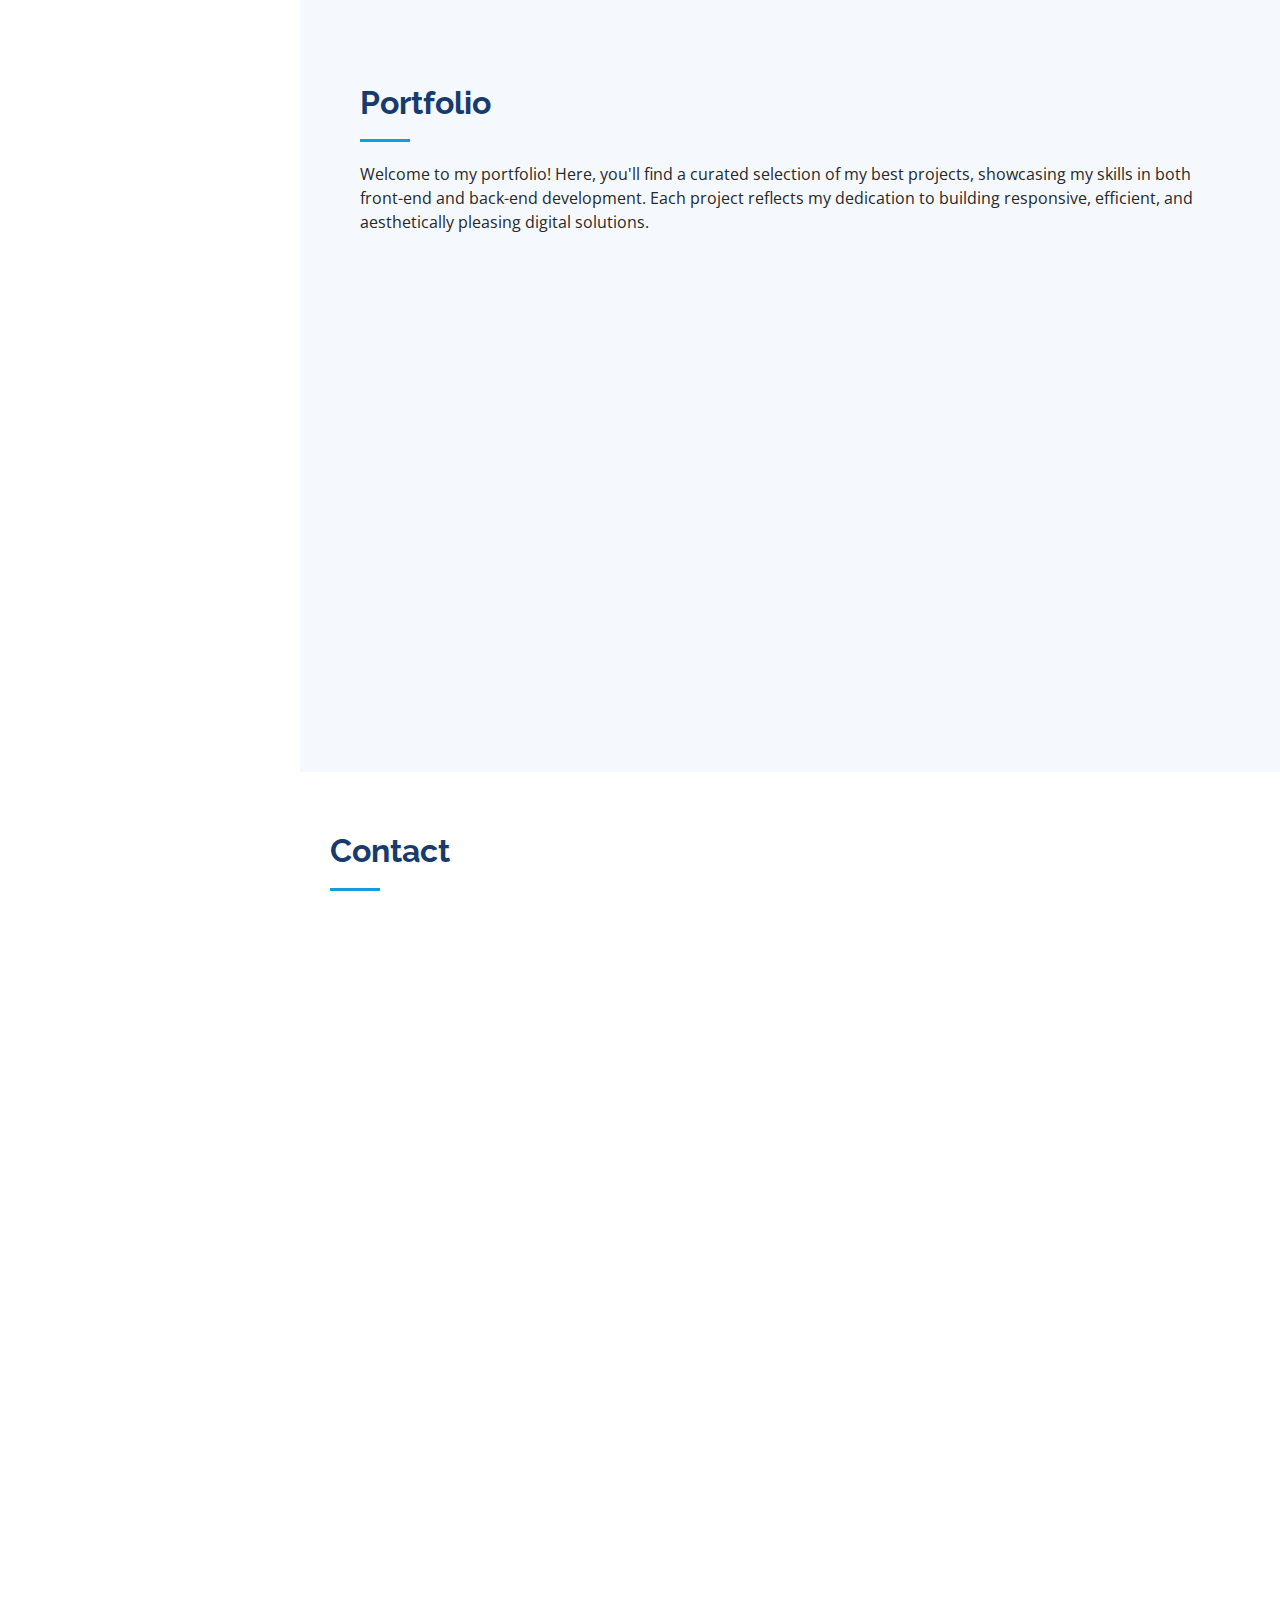
==== commit b7de4812: "port update" ====
--- a/index.html
+++ b/index.html
@@ -46,7 +46,7 @@
     <div class="d-flex flex-column">
 
       <div class="profile">
-        <img src="assets/img/profile-img.jpg" alt="" class="img-fluid rounded-circle">
+        <img src="assets/img/portfolio/faceshot.png" alt="" class="img-fluid rounded-circle">
         <h1 class="text-light"><a href="index.html">Sebastian Mauricio</a></h1>
         <div class="social-links mt-3 text-center">
           <a target="_blank" href="https://twitter.com/SebasMou2000"  class="twitter"><i class="bx bxl-twitter"></i></a>
@@ -63,7 +63,6 @@
           <li><a href="#about" class="nav-link scrollto"><i class="bx bx-user"></i> <span>About</span></a></li>
           <li><a href="#resume" class="nav-link scrollto"><i class="bx bx-file-blank"></i> <span>Resume</span></a></li>
           <li><a href="#portfolio" class="nav-link scrollto"><i class="bx bx-book-content"></i> <span>Portfolio</span></a></li>
-          <li><a href="#services" class="nav-link scrollto"><i class="bx bx-server"></i> <span>Services</span></a></li>
           <li><a href="#contact" class="nav-link scrollto"><i class="bx bx-envelope"></i> <span>Contact</span></a></li>
         </ul>
       </nav><!-- .nav-menu -->
@@ -94,7 +93,7 @@
 
         <div class="row">
           <div class="col-lg-4" data-aos="fade-right">
-            <img src="assets/img/profile-img.jpg" class="img-fluid" alt="">
+            <img src="assets/img/family.png" class="img-fluid" alt="">
           </div>
           <div class="col-lg-8 pt-4 pt-lg-0 content" data-aos="fade-left">
             <h3>UI/UX Designer &amp; Web Developer.</h3>
@@ -316,27 +315,27 @@
 
         <div class="section-title">
           <h2>Portfolio</h2>
-          <p>Magnam dolores commodi suscipit. Necessitatibus eius consequatur ex aliquid fuga eum quidem. Sit sint consectetur velit. Quisquam quos quisquam cupiditate. Et nemo qui impedit suscipit alias ea. Quia fugiat sit in iste officiis commodi quidem hic quas.</p>
+          <p>Welcome to my portfolio! Here, you'll find a curated selection of my best projects, showcasing my skills in both front-end and back-end development. Each project reflects my dedication to building responsive, efficient, and aesthetically pleasing digital solutions.</p>
+
         </div>
 
         <div class="row" data-aos="fade-up">
           <div class="col-lg-12 d-flex justify-content-center">
             <ul id="portfolio-flters">
               <li data-filter="*" class="filter-active">All</li>
-              <li data-filter=".filter-app">App</li>
-              <li data-filter=".filter-card">Card</li>
-              <li data-filter=".filter-web">Web</li>
+              <li data-filter=".filter-app">Full Stack</li>
+              <li data-filter=".filter-web">FrontEnd</li>
             </ul>
           </div>
         </div>
 
         <div class="row portfolio-container" data-aos="fade-up" data-aos-delay="100">
 
-          <div class="col-lg-4 col-md-6 portfolio-item filter-app">
+          <div class="col-lg-4 col-md-6 portfolio-item filter-web">
             <div class="portfolio-wrap">
               <img src="assets/img/portfolio/ensocio_home.png" class="img-fluid" alt="">
               <div class="portfolio-links">
-                <a href="assets/img/portfolio/portfolio-1.jpg" data-gallery="portfolioGallery" class="portfolio-lightbox" title="App 1"><i class="bx bx-plus"></i></a>
+                <a href="assets/img/portfolio/ensocio_home.png" data-gallery="portfolioGallery" class="portfolio-lightbox" title="App 1"><i class="bx bx-plus"></i></a>
                 <a href="portfolio-details-ensocio.html" title="More Details"><i class="bx bx-link"></i></a>
               </div>
             </div>
@@ -346,80 +345,33 @@
             <div class="portfolio-wrap">
               <img src="assets/img/portfolio/hiddenS.png" class="img-fluid" alt="">
               <div class="portfolio-links">
-                <a href="assets/img/portfolio/portfolio-2.jpg" data-gallery="portfolioGallery" class="portfolio-lightbox" title="Web 3"><i class="bx bx-plus"></i></a>
+                <a href="assets/img/portfolio/hiddenS.png" data-gallery="portfolioGallery" class="portfolio-lightbox" title="Web 3"><i class="bx bx-plus"></i></a>
                 <a href="portfolio-details-django_chatting_app.html" title="More Details"><i class="bx bx-link"></i></a>
               </div>
             </div>
           </div>
 
-          <div class="col-lg-4 col-md-6 portfolio-item filter-app">
+          <div class="col-lg-4 col-md-6 portfolio-item filter-web">
             <div class="portfolio-wrap">
               <img src="assets/img/portfolio/wwins_login.png" class="img-fluid" alt="">
               <div class="portfolio-links">
-                <a href="assets/img/portfolio/portfolio-3.jpg" data-gallery="portfolioGallery" class="portfolio-lightbox" title="App 2"><i class="bx bx-plus"></i></a>
+                <a href="assets/img/portfolio/wwins_login.png" data-gallery="portfolioGallery" class="portfolio-lightbox" title="App 2"><i class="bx bx-plus"></i></a>
                 <a href="portfolio-details-wwins.html" title="More Details"><i class="bx bx-link"></i></a>
               </div>
             </div>
           </div>
 
-          <div class="col-lg-4 col-md-6 portfolio-item filter-card">
+          <div class="col-lg-4 col-md-6 portfolio-item filter-app">
             <div class="portfolio-wrap">
               <img src="assets/img/portfolio/Screenshot 2024-04-20 185433.png" class="img-fluid" alt="">
               <div class="portfolio-links">
-                <a href="assets/img/portfolio/portfolio-4.jpg" data-gallery="portfolioGallery" class="portfolio-lightbox" title="Card 2"><i class="bx bx-plus"></i></a>
+                <a href="assets/img/portfolio/Screenshot 2024-04-20 185433.png" data-gallery="portfolioGallery" class="portfolio-lightbox" title="Card 2"><i class="bx bx-plus"></i></a>
                 <a href="portfolio-details-shop.html" title="More Details"><i class="bx bx-link"></i></a>
               </div>
             </div>
           </div>
 
-          <div class="col-lg-4 col-md-6 portfolio-item filter-web">
-            <div class="portfolio-wrap">
-              <img src="assets/img/portfolio/portfolio-5.jpg" class="img-fluid" alt="">
-              <div class="portfolio-links">
-                <a href="assets/img/portfolio/portfolio-5.jpg" data-gallery="portfolioGallery" class="portfolio-lightbox" title="Web 2"><i class="bx bx-plus"></i></a>
-                <a href="portfolio-details.html" title="More Details"><i class="bx bx-link"></i></a>
-              </div>
-            </div>
-          </div>
-
-          <div class="col-lg-4 col-md-6 portfolio-item filter-app">
-            <div class="portfolio-wrap">
-              <img src="assets/img/portfolio/portfolio-6.jpg" class="img-fluid" alt="">
-              <div class="portfolio-links">
-                <a href="assets/img/portfolio/portfolio-6.jpg" data-gallery="portfolioGallery" class="portfolio-lightbox" title="App 3"><i class="bx bx-plus"></i></a>
-                <a href="portfolio-details.html" title="More Details"><i class="bx bx-link"></i></a>
-              </div>
-            </div>
-          </div>
-
-          <div class="col-lg-4 col-md-6 portfolio-item filter-card">
-            <div class="portfolio-wrap">
-              <img src="assets/img/portfolio/portfolio-7.jpg" class="img-fluid" alt="">
-              <div class="portfolio-links">
-                <a href="assets/img/portfolio/portfolio-7.jpg" data-gallery="portfolioGallery" class="portfolio-lightbox" title="Card 1"><i class="bx bx-plus"></i></a>
-                <a href="portfolio-details.html" title="More Details"><i class="bx bx-link"></i></a>
-              </div>
-            </div>
-          </div>
-
-          <div class="col-lg-4 col-md-6 portfolio-item filter-card">
-            <div class="portfolio-wrap">
-              <img src="assets/img/portfolio/portfolio-8.jpg" class="img-fluid" alt="">
-              <div class="portfolio-links">
-                <a href="assets/img/portfolio/portfolio-8.jpg" data-gallery="portfolioGallery" class="portfolio-lightbox" title="Card 3"><i class="bx bx-plus"></i></a>
-                <a href="portfolio-details.html" title="More Details"><i class="bx bx-link"></i></a>
-              </div>
-            </div>
-          </div>
-
-          <div class="col-lg-4 col-md-6 portfolio-item filter-web">
-            <div class="portfolio-wrap">
-              <img src="assets/img/portfolio/portfolio-9.jpg" class="img-fluid" alt="">
-              <div class="portfolio-links">
-                <a href="assets/img/portfolio/portfolio-9.jpg" data-gallery="portfolioGallery" class="portfolio-lightbox" title="Web 3"><i class="bx bx-plus"></i></a>
-                <a href="portfolio-details.html" title="More Details"><i class="bx bx-link"></i></a>
-              </div>
-            </div>
+          
           </div>
 
         </div>
@@ -473,89 +425,6 @@
     </section> -->
     <!-- End Services Section -->
 
-    <!-- ======= Testimonials Section ======= -->
-    <section id="testimonials" class="testimonials section-bg">
-      <div class="container">
-
-        <div class="section-title">
-          <h2>Testimonials</h2>
-          <p>Magnam dolores commodi suscipit. Necessitatibus eius consequatur ex aliquid fuga eum quidem. Sit sint consectetur velit. Quisquam quos quisquam cupiditate. Et nemo qui impedit suscipit alias ea. Quia fugiat sit in iste officiis commodi quidem hic quas.</p>
-        </div>
-
-        <div class="testimonials-slider swiper" data-aos="fade-up" data-aos-delay="100">
-          <div class="swiper-wrapper">
-
-            <div class="swiper-slide">
-              <div class="testimonial-item" data-aos="fade-up">
-                <p>
-                  <i class="bx bxs-quote-alt-left quote-icon-left"></i>
-                  Proin iaculis purus consequat sem cure digni ssim donec porttitora entum suscipit rhoncus. Accusantium quam, ultricies eget id, aliquam eget nibh et. Maecen aliquam, risus at semper.
-                  <i class="bx bxs-quote-alt-right quote-icon-right"></i>
-                </p>
-                <img src="assets/img/testimonials/testimonials-1.jpg" class="testimonial-img" alt="">
-                <h3>Saul Goodman</h3>
-                <h4>Ceo &amp; Founder</h4>
-              </div>
-            </div><!-- End testimonial item -->
-
-            <div class="swiper-slide">
-              <div class="testimonial-item" data-aos="fade-up" data-aos-delay="100">
-                <p>
-                  <i class="bx bxs-quote-alt-left quote-icon-left"></i>
-                  Export tempor illum tamen malis malis eram quae irure esse labore quem cillum quid cillum eram malis quorum velit fore eram velit sunt aliqua noster fugiat irure amet legam anim culpa.
-                  <i class="bx bxs-quote-alt-right quote-icon-right"></i>
-                </p>
-                <img src="assets/img/testimonials/testimonials-2.jpg" class="testimonial-img" alt="">
-                <h3>Sara Wilsson</h3>
-                <h4>Designer</h4>
-              </div>
-            </div><!-- End testimonial item -->
-
-            <div class="swiper-slide">
-              <div class="testimonial-item" data-aos="fade-up" data-aos-delay="200">
-                <p>
-                  <i class="bx bxs-quote-alt-left quote-icon-left"></i>
-                  Enim nisi quem export duis labore cillum quae magna enim sint quorum nulla quem veniam duis minim tempor labore quem eram duis noster aute amet eram fore quis sint minim.
-                  <i class="bx bxs-quote-alt-right quote-icon-right"></i>
-                </p>
-                <img src="assets/img/testimonials/testimonials-3.jpg" class="testimonial-img" alt="">
-                <h3>Jena Karlis</h3>
-                <h4>Store Owner</h4>
-              </div>
-            </div><!-- End testimonial item -->
-
-            <div class="swiper-slide">
-              <div class="testimonial-item" data-aos="fade-up" data-aos-delay="300">
-                <p>
-                  <i class="bx bxs-quote-alt-left quote-icon-left"></i>
-                  Fugiat enim eram quae cillum dolore dolor amet nulla culpa multos export minim fugiat minim velit minim dolor enim duis veniam ipsum anim magna sunt elit fore quem dolore labore illum veniam.
-                  <i class="bx bxs-quote-alt-right quote-icon-right"></i>
-                </p>
-                <img src="assets/img/testimonials/testimonials-4.jpg" class="testimonial-img" alt="">
-                <h3>Matt Brandon</h3>
-                <h4>Freelancer</h4>
-              </div>
-            </div><!-- End testimonial item -->
-
-            <div class="swiper-slide">
-              <div class="testimonial-item" data-aos="fade-up" data-aos-delay="400">
-                <p>
-                  <i class="bx bxs-quote-alt-left quote-icon-left"></i>
-                  Quis quorum aliqua sint quem legam fore sunt eram irure aliqua veniam tempor noster veniam enim culpa labore duis sunt culpa nulla illum cillum fugiat legam esse veniam culpa fore nisi cillum quid.
-                  <i class="bx bxs-quote-alt-right quote-icon-right"></i>
-                </p>
-                <img src="assets/img/testimonials/testimonials-5.jpg" class="testimonial-img" alt="">
-                <h3>John Larson</h3>
-                <h4>Entrepreneur</h4>
-              </div>
-            </div><!-- End testimonial item -->
-
-          </div>
-          <div class="swiper-pagination"></div>
-        </div>
-
-      </div>
-    </section><!-- End Testimonials Section -->
 
     <!-- ======= Contact Section ======= -->
     <section id="contact" class="contact">
--- a/assets/css/style.css
+++ b/assets/css/style.css
@@ -241,7 +241,7 @@
 #hero {
   width: 100%;
   height: 100vh;
-  background: url("../img/hero-bg.jpg") top center;
+  background: url("../img/whereilive.jpg") top center;
   background-size: cover;
 }
 
